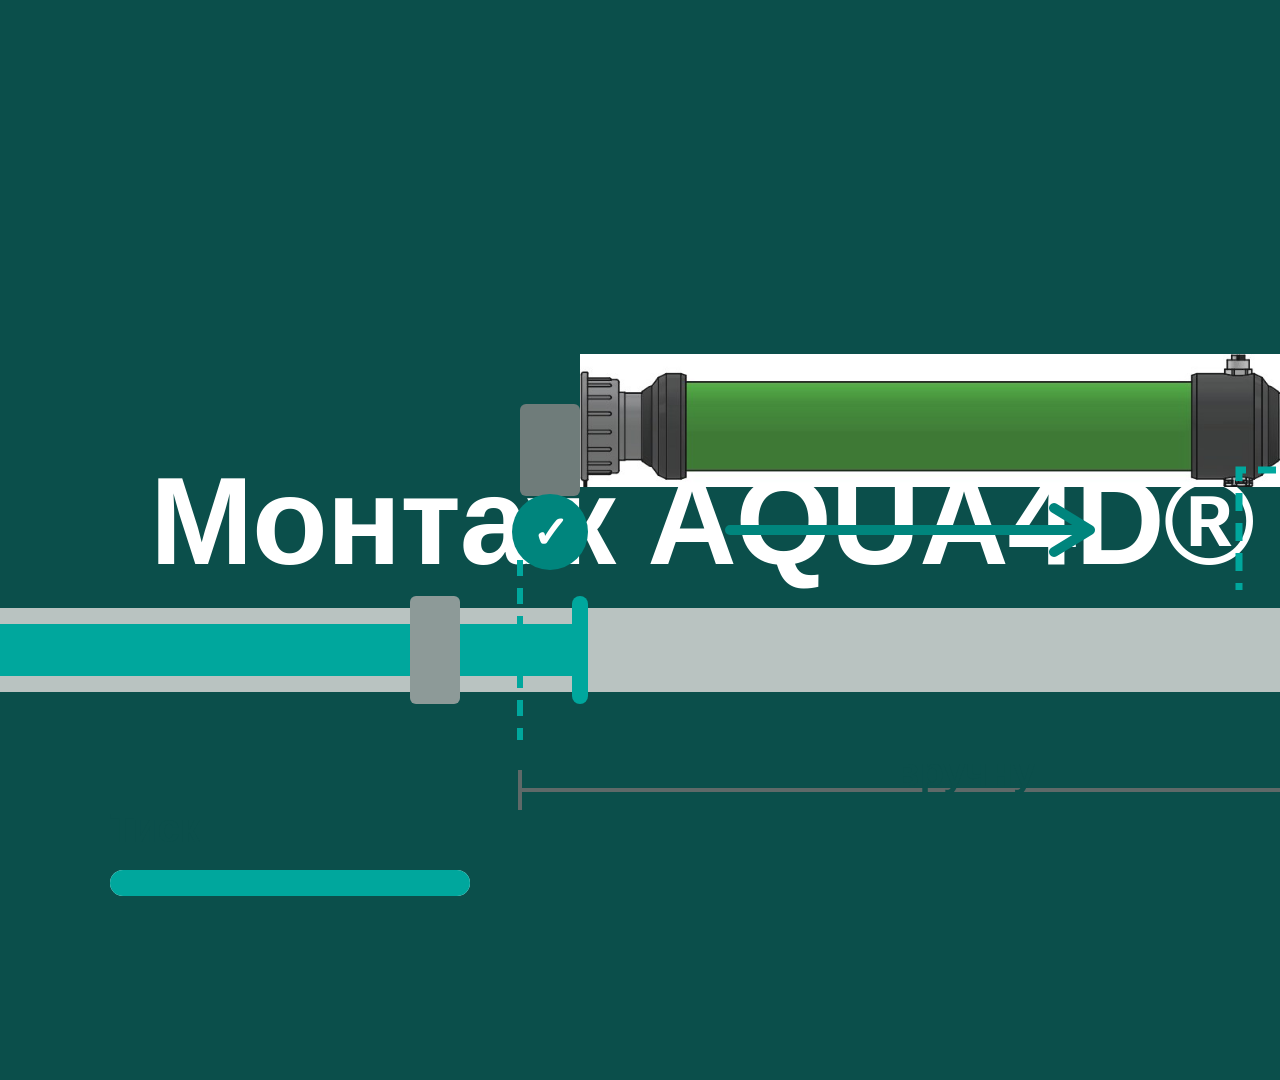
==== video/montazh/index.html @ 33a742f4 "Add HyperFrames installation video Co-Authored-By: Claude Opus 5.5 <noreply@anthropic.com>" ====
<!doctype html>
<html lang="uk">
<head>
<meta charset="UTF-8" />
<meta name="viewport" content="width=1920, height=1080" />
<script src="https://cdn.jsdelivr.net/npm/gsap@3.14.2/dist/gsap.min.js"></script>
<style>
:root { --teal:#00a79d; --deep:#0b4f4b; --mint:#6fe3da; --soft:#e6f6f5; --ink:#231f20; --muted:#5f6968; --steel:#b9c3c1; --steel2:#8d9a98; }
* { margin:0; padding:0; box-sizing:border-box; }
html,body { width:1920px; height:1080px; overflow:hidden; background:#fff; }
#root { position:relative; width:1920px; height:1080px; overflow:hidden; font-family:"Montserrat",sans-serif; color:var(--ink); background:#fff; }
.full { position:absolute; inset:0; }
.dark { background:var(--deep); color:#fff; display:flex; flex-direction:column; justify-content:center; padding:0 150px; }
.dark h1 { font-size:124px; font-weight:800; line-height:1.05; letter-spacing:-.01em; }
.dark .sub { font-size:48px; font-weight:500; color:var(--mint); margin-top:34px; }
.dark .rule { width:150px; height:8px; background:var(--mint); border-radius:4px; margin-bottom:44px; transform-origin:0 50%; }
.step { position:absolute; left:110px; top:84px; width:1320px; height:300px; }
.badge { position:absolute; left:0; top:0; width:108px; height:108px; border-radius:54px; background:#00857d; color:#fff; font-size:60px; font-weight:800; display:flex; align-items:center; justify-content:center; }
.step h2 { position:absolute; left:140px; top:12px; width:1180px; font-size:70px; font-weight:800; color:var(--deep); line-height:1.08; }
.step p { position:absolute; left:140px; top:112px; width:1180px; font-size:42px; font-weight:500; line-height:1.3; color:var(--muted); }
.pipe { position:absolute; top:608px; height:84px; background:var(--steel); }
.channel { position:absolute; top:624px; height:52px; background:var(--teal); transform-origin:0 50%; }
.part { position:absolute; background:var(--steel2); border-radius:6px; }
.ring { position:absolute; width:16px; height:108px; top:596px; border-radius:8px; background:var(--teal); }
#tu { position:absolute; left:580px; top:584px; width:760px; height:133px; }
#cu { position:absolute; left:1490px; top:150px; width:220px; height:224px; }
svg.ov { position:absolute; left:0; top:0; width:1920px; height:1080px; }
.lb { position:absolute; font-size:40px; font-weight:600; color:var(--deep); }
.chain { position:absolute; left:110px; top:420px; width:1700px; display:flex; align-items:center; justify-content:space-between; }
.node { width:330px; height:190px; border-radius:30px; border:4px solid var(--steel); background:#fff; display:flex; align-items:center; justify-content:center; font-size:40px; font-weight:700; color:var(--ink); }
.node.main { background:#00857d; border-color:#00857d; color:#fff; }
.arw { font-size:64px; font-weight:700; color:var(--teal); }
.note { position:absolute; left:110px; top:720px; width:1700px; font-size:42px; font-weight:500; color:var(--muted); line-height:1.4; }
.end p { font-size:46px; font-weight:500; margin-top:26px; }
.end .mail { color:var(--mint); font-weight:700; }
.end .small { font-size:30px; color:#bfe5e1; margin-top:64px; }
.bar { position:absolute; left:110px; top:870px; width:360px; height:26px; border-radius:13px; background:var(--soft); overflow:hidden; }
#barf { position:absolute; left:0; top:0; width:360px; height:26px; background:var(--teal); transform-origin:0 50%; }
.tick { position:absolute; width:76px; height:76px; border-radius:38px; background:#00857d; color:#fff; font-size:44px; font-weight:800; display:flex; align-items:center; justify-content:center; }
</style>
</head>
<body>
<div id="root" data-composition-id="root" data-width="1920" data-height="1080" data-start="0" data-duration="53" data-fps="30">

  <div id="title" class="clip full dark" data-start="0" data-duration="4.4" data-track-index="1" data-hold="true">
    <div class="rule" id="trule"></div>
    <h1 id="th">Монтаж AQUA4D®</h1>
    <div class="sub" id="ts">Швейцарська система обробки води без хімії</div>
  </div>

  <div id="place" class="clip full" data-start="4.4" data-duration="6.6" data-track-index="1">
    <div class="step" style="width:1700px">
      <div class="badge" id="s1b">1</div>
      <h2 id="s1h" style="width:1500px">Обираємо місце</h2>
      <p id="s1p" style="width:1500px">Система стоїть після насосів, добрив і фільтрів.</p>
    </div>
    <div class="chain">
      <div class="node" id="n1">Насос</div><div class="arw" id="a1">→</div>
      <div class="node" id="n2">Добрива</div><div class="arw" id="a2">→</div>
      <div class="node" id="n3">Фільтри</div><div class="arw" id="a3">→</div>
      <div class="node main" id="n4">AQUA4D®</div>
    </div>
    <div class="note" id="pnote">Відстань: 3 м від великих двигунів, 2 м після малих насосів.</div>
  </div>

  <div id="stage" class="clip full" data-start="11" data-duration="37" data-track-index="2">
    <div class="pipe" id="pl" style="left:0;width:520px"></div>
    <div class="pipe" id="pr" style="left:1400px;width:520px"></div>
    <div class="pipe" id="pm" style="left:520px;width:880px"></div>
    <div class="channel" id="wl" style="left:0;width:580px"></div>
    <div class="channel" id="wr" style="left:1340px;width:580px"></div>
    <div class="part" id="fl" style="left:470px;top:596px;width:50px;height:108px"></div>
    <div class="part" id="fr" style="left:1400px;top:596px;width:50px;height:108px"></div>
    <div class="part" id="al" style="left:520px;top:604px;width:60px;height:92px;background:#6f7c7a"></div>
    <div class="part" id="ar" style="left:1340px;top:604px;width:60px;height:92px;background:#6f7c7a"></div>
    <div class="ring" id="rl" style="left:572px"></div>
    <div class="ring" id="rr" style="left:1332px"></div>
    <img id="tu" src="assets/tu-unit.jpg" alt="Блок обробки AQUA4D" />
    <img id="cu" src="assets/cu-h-00.jpg" alt="Блок керування AQUA4D" />
    <svg class="ov" viewBox="0 0 1920 1080" data-layout-allow-overlap>
      <path id="cutl" d="M520 560V740" stroke="#00a79d" stroke-width="6" stroke-dasharray="16 12" fill="none"/>
      <path id="cutr" d="M1400 560V740" stroke="#00a79d" stroke-width="6" stroke-dasharray="16 12" fill="none"/>
      <path id="dim" d="M520 790H1400M520 770v40M1400 770v40" stroke="#5f6968" stroke-width="4" fill="none"/>
      <path id="flowarrow" d="M780 530H1140M1104 508l36 22-36 22" stroke="#00857d" stroke-width="10" stroke-linecap="round" stroke-linejoin="round" fill="none"/>
      <path id="cable" d="M1600 374V470H1239V590" stroke="#00a79d" stroke-width="7" stroke-dasharray="18 12" fill="none"/>
      <path id="power" d="M1710 262H1860" stroke="#5f6968" stroke-width="6" fill="none"/>
      <path id="ground" d="M1600 692V810M1560 810h80M1574 826h52M1588 842h24" stroke="#5f6968" stroke-width="7" stroke-linecap="round" fill="none"/>
    </svg>
    <div class="lb" id="handlb" style="left:800px;top:750px;width:330px;text-align:center">вручну</div>
    <div class="lb" id="powlb" style="left:1720px;top:206px;font-size:34px;white-space:nowrap">100–240 В</div>
    <div class="lb" id="presslb" style="left:110px;top:806px">Тиск</div>
    <div class="bar" id="bar"><div id="barf"></div></div>
    <div class="tick" id="t1" style="left:512px;top:494px">✓</div>
    <div class="tick" id="t2" style="left:1332px;top:494px">✓</div>
  </div>

    <div id="s2" class="clip step" data-start="11" data-duration="7" data-track-index="3">
      <div class="badge" id="s2b">2</div>
      <h2 id="s2h">Готуємо трубу</h2>
      <p id="s2p">Вирізаємо ділянку під блок обробки.<br>Довжина залежить від моделі.</p>
    </div>
    <div id="s3" class="clip step" data-start="18" data-duration="6" data-track-index="3">
      <div class="badge" id="s3b">3</div>
      <h2 id="s3h">Ставимо адаптери</h2>
      <p id="s3p">Перевіряємо ущільнювальні кільця.</p>
    </div>
    <div id="s4" class="clip step" data-start="24" data-duration="7" data-track-index="3">
      <div class="badge" id="s4b">4</div>
      <h2 id="s4h">Встановлюємо блок обробки</h2>
      <p id="s4p">Закручуємо вручну, без інструментів.<br>Стрілка на блоці — за потоком води.</p>
    </div>
    <div id="s5" class="clip step" data-start="31" data-duration="6" data-track-index="3">
      <div class="badge" id="s5b">5</div>
      <h2 id="s5h">Підключаємо блок керування</h2>
      <p id="s5p">Кабель до блока обробки,<br>живлення 100–240 В.</p>
    </div>
    <div id="s6" class="clip step" data-start="37" data-duration="4" data-track-index="3">
      <div class="badge" id="s6b">6</div>
      <h2 id="s6h">Заземлення</h2>
      <p id="s6p">Виробник рекомендує заземлення води.</p>
    </div>
    <div id="s7" class="clip step" data-start="41" data-duration="7" data-track-index="3">
      <div class="badge" id="s7b">7</div>
      <h2 id="s7h">Пускаємо воду</h2>
      <p id="s7p">Поступово піднімаємо тиск<br>і перевіряємо, чи немає протікань.</p>
    </div>

  <div id="end" class="clip full dark end" data-start="48" data-duration="5" data-track-index="4">
    <div id="elogo"><svg viewBox="0 0 1674.78 294.765" width="620"><g fill="#fff"><path d="M53.1 91.45h18.78l52.6 120.22H99.65l-11.37-27.48H35.35l-11 27.51H0Zm27.59 74.37-18.81-48.9-19.14 48.9Z"/><path d="M222.75 91.45h21.72v101.2h51.9v19h-73.62Z"/><path d="M397.05 91.45h78.83v18.67h-57.1v32.95h53.79v18h-53.79v50.6h-21.73Z"/><path d="M620.32 91.45h18.79l52.59 120.22h-24.82l-11.39-27.48h-52.93l-11 27.51h-24.34Zm27.56 74.37-18.79-48.9-19.14 48.9Z"/><path d="M1185.67 91.44h24.31l33.61 92.55h.69l34-92.55h23.45l-49 120.23h-18.79Z"/><path d="M1399.62 91.44h80.86v18.68h-59.13v30.57h56v18h-56v34h62.24v19h-84Z"/><path d="M1615.65 110.12h-37.42V91.44h96.55v18.68h-37.41v101.55h-21.72Z"/></g><g fill="#6fe3da"><path d="M934.39 0a146.67 146.67 0 0 0-73.35 19.52L791.88 4.24l14.93 69.3a147.41 147.41 0 0 0 196.52 204.12v-72a90.28 90.28 0 1 1-69-148.53c21.19 0 40.24 7.84 56.84 20.15 31.17 23.13 32.84 64 32.84 97.15v117.76h57.7V153.55C1081.77 61.19 1015.78 0 934.39 0Z"/><circle cx="903.55" cy="123.85" r="32.5"/></g></svg></div>
    <p id="e1" style="margin-top:60px">Офіційний дистриб'ютор AQUA4D® в Україні</p>
    <p id="e2">Монтаж і сервіс — наша команда</p>
    <p id="e3" class="mail">info@alfa-vet.com</p>
    <p id="e4" class="small">Схема спрощена. Порядок залежить від моделі.</p>
  </div>
</div>

<script>
const tl = gsap.timeline({ paused:true });
const out = "power3.out", io = "power2.inOut";
const inText = (ids, t) => ids.forEach((id,i) => tl.from(id, { opacity:0, y:26, duration:.6, ease:out }, t + i*.14));

// title
tl.from("#trule", { scaleX:0, duration:.7, ease:out }, .2);

// step 1
inText(["#s1b","#s1h","#s1p"], 4.6);
["#n1","#a1","#n2","#a2","#n3","#a3","#n4"].forEach((id,i) => tl.from(id, { opacity:0, x:-40, duration:.45, ease:out }, 5.4 + i*.3));
tl.to("#n4", { scale:1.08, duration:.5, ease:io }, 7.8);
tl.to("#n4", { scale:1, duration:.5, ease:io }, 8.3);
tl.from("#pnote", { opacity:0, y:20, duration:.6, ease:out }, 7.8);

// initial stage state
const hide = "#fl,#fr,#al,#ar,#rl,#rr,#tu,#cu,#cutl,#cutr,#dim,#flowarrow,#cable,#power,#ground,#handlb,#powlb,#presslb,#bar,#t1,#t2";
tl.set(hide, { opacity:0 }, 0);
tl.set("#wl,#wr", { scaleX:0 }, 0);
tl.set("#barf", { scaleX:0 }, 0);

// step 2: cut
inText(["#s2b","#s2h","#s2p"], 11.2);
tl.to("#cutl,#cutr", { opacity:1, duration:.4 }, 12.4);
tl.to("#dim", { opacity:1, duration:.5 }, 12.9);
tl.to("#pm", { y:120, opacity:0, duration:1, ease:"power2.in" }, 14);
tl.to("#cutl,#cutr", { opacity:0, duration:.3 }, 15);
tl.to("#fl", { opacity:1, duration:.01 }, 15.4);
tl.to("#fr", { opacity:1, duration:.01 }, 15.4);
tl.from("#fl", { x:-60, duration:.6, ease:out }, 15.4);
tl.from("#fr", { x:60, duration:.6, ease:out }, 15.4);
tl.to("#dim", { opacity:0, duration:.4 }, 17.3);

// step 3: adaptors
inText(["#s3b","#s3h","#s3p"], 18.2);
tl.to("#al,#ar", { opacity:1, duration:.01 }, 19.2);
tl.from("#al", { y:-200, duration:.8, ease:out }, 19.2);
tl.from("#ar", { y:-200, duration:.8, ease:out }, 19.4);
tl.to("#rl,#rr", { opacity:1, duration:.4 }, 20.6);
tl.to("#rl,#rr", { scaleY:1.18, duration:.45, ease:io }, 21);
tl.to("#rl,#rr", { scaleY:1, duration:.45, ease:io }, 21.45);
tl.to("#rl,#rr", { opacity:0, duration:.4 }, 23);

// step 4: treatment unit
inText(["#s4b","#s4h","#s4p"], 24.2);
tl.to("#tu", { opacity:1, duration:.01 }, 25);
tl.from("#tu", { y:-230, duration:1.1, ease:out }, 25);
tl.to("#handlb", { opacity:1, duration:.4 }, 26.4);
tl.to("#flowarrow", { opacity:1, duration:.5 }, 27.6);
tl.from("#flowarrow", { x:-50, duration:.7, ease:out }, 27.6);
tl.to("#handlb", { opacity:0, duration:.3 }, 30.4);

// step 5: control unit
inText(["#s5b","#s5h","#s5p"], 31.2);
tl.to("#cu", { opacity:1, duration:.01 }, 32);
tl.from("#cu", { scale:.8, duration:.7, ease:out }, 32);
tl.to("#cable", { opacity:1, duration:.7 }, 33);
tl.to("#power", { opacity:1, duration:.4 }, 34.2);
tl.to("#powlb", { opacity:1, duration:.4 }, 34.4);

// step 6: ground
inText(["#s6b","#s6h","#s6p"], 37.2);
tl.to("#ground", { opacity:1, duration:.6 }, 38.2);

// step 7: water
inText(["#s7b","#s7h","#s7p"], 41.2);
tl.to("#presslb,#bar", { opacity:1, duration:.4 }, 42);
tl.to("#barf", { scaleX:1, duration:4, ease:"none" }, 42.4);
tl.to("#wl", { scaleX:1, duration:1.8, ease:"none" }, 42.4);
tl.to("#wr", { scaleX:1, duration:1.8, ease:"none" }, 44.2);
tl.to("#t1,#t2", { opacity:1, duration:.4 }, 46.2);

// end
tl.from("#end", { opacity:0, duration:.5 }, 48);
inText(["#elogo","#e1","#e2","#e3","#e4"], 48.2);

window.__timelines = window.__timelines || {};
window.__timelines["root"] = tl;
</script>
</body>
</html>
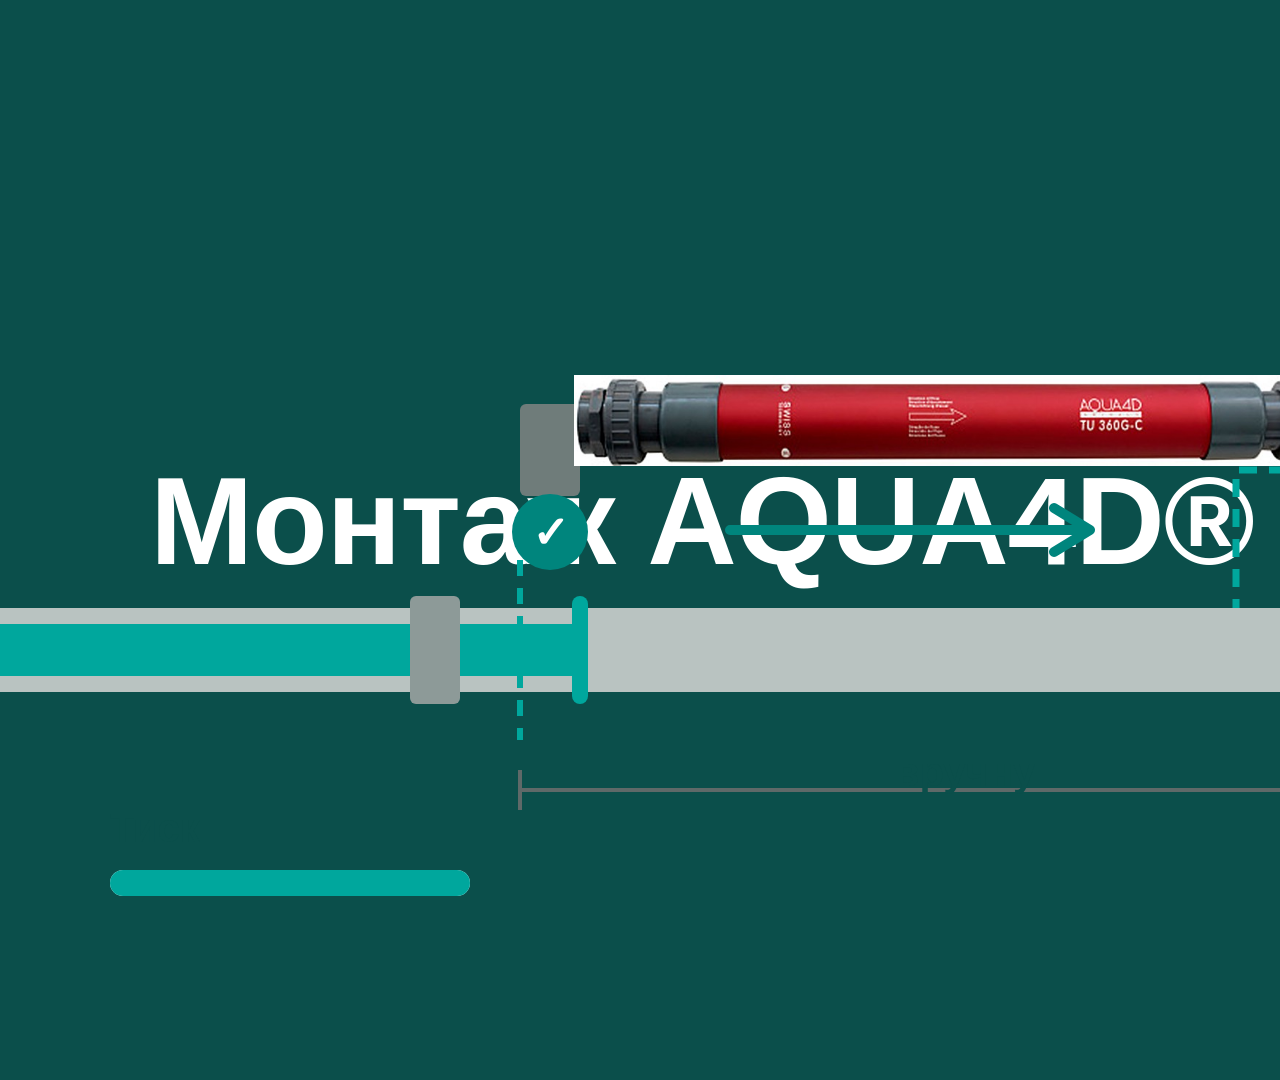
==== commit e850a1b1: "Use official AQUA4D livestock equipment on site and in video Co-Authored-By: Claude Opus 5.5 <norepl" ====
--- a/video/montazh/index.html
+++ b/video/montazh/index.html
@@ -22,8 +22,8 @@
 .channel { position:absolute; top:624px; height:52px; background:var(--teal); transform-origin:0 50%; }
 .part { position:absolute; background:var(--steel2); border-radius:6px; }
 .ring { position:absolute; width:16px; height:108px; top:596px; border-radius:8px; background:var(--teal); }
-#tu { position:absolute; left:580px; top:584px; width:760px; height:133px; }
-#cu { position:absolute; left:1490px; top:150px; width:220px; height:224px; }
+#tu { position:absolute; left:574px; top:605px; width:772px; height:91px; }
+#cu { position:absolute; left:1380px; top:190px; width:340px; height:221px; }
 svg.ov { position:absolute; left:0; top:0; width:1920px; height:1080px; }
 .lb { position:absolute; font-size:40px; font-weight:600; color:var(--deep); }
 .chain { position:absolute; left:110px; top:420px; width:1700px; display:flex; align-items:center; justify-content:space-between; }
@@ -40,7 +40,7 @@
 </style>
 </head>
 <body>
-<div id="root" data-composition-id="root" data-width="1920" data-height="1080" data-start="0" data-duration="53" data-fps="30">
+<div id="root" data-composition-id="root" data-width="1920" data-height="1080" data-start="0" data-duration="57" data-fps="30">
 
   <div id="title" class="clip full dark" data-start="0" data-duration="4.4" data-track-index="1" data-hold="true">
     <div class="rule" id="trule"></div>
@@ -75,19 +75,19 @@
     <div class="part" id="ar" style="left:1340px;top:604px;width:60px;height:92px;background:#6f7c7a"></div>
     <div class="ring" id="rl" style="left:572px"></div>
     <div class="ring" id="rr" style="left:1332px"></div>
-    <img id="tu" src="assets/tu-unit.jpg" alt="Блок обробки AQUA4D" />
-    <img id="cu" src="assets/cu-h-00.jpg" alt="Блок керування AQUA4D" />
+    <img id="tu" src="assets/tu-360.jpg" alt="Блок обробки AQUA4D" />
+    <img id="cu" src="assets/cu-fpro.jpg" alt="Блок керування AQUA4D" />
     <svg class="ov" viewBox="0 0 1920 1080" data-layout-allow-overlap>
       <path id="cutl" d="M520 560V740" stroke="#00a79d" stroke-width="6" stroke-dasharray="16 12" fill="none"/>
       <path id="cutr" d="M1400 560V740" stroke="#00a79d" stroke-width="6" stroke-dasharray="16 12" fill="none"/>
       <path id="dim" d="M520 790H1400M520 770v40M1400 770v40" stroke="#5f6968" stroke-width="4" fill="none"/>
       <path id="flowarrow" d="M780 530H1140M1104 508l36 22-36 22" stroke="#00857d" stroke-width="10" stroke-linecap="round" stroke-linejoin="round" fill="none"/>
-      <path id="cable" d="M1600 374V470H1239V590" stroke="#00a79d" stroke-width="7" stroke-dasharray="18 12" fill="none"/>
-      <path id="power" d="M1710 262H1860" stroke="#5f6968" stroke-width="6" fill="none"/>
+      <path id="cable" d="M1438 411V470H1236V608" stroke="#00a79d" stroke-width="7" stroke-dasharray="18 12" fill="none"/>
+      <path id="power" d="M1720 302H1860" stroke="#5f6968" stroke-width="6" fill="none"/>
       <path id="ground" d="M1600 692V810M1560 810h80M1574 826h52M1588 842h24" stroke="#5f6968" stroke-width="7" stroke-linecap="round" fill="none"/>
     </svg>
     <div class="lb" id="handlb" style="left:800px;top:750px;width:330px;text-align:center">вручну</div>
-    <div class="lb" id="powlb" style="left:1720px;top:206px;font-size:34px;white-space:nowrap">100–240 В</div>
+    <div class="lb" id="powlb" style="left:1728px;top:246px;font-size:34px;white-space:nowrap">100–240 В</div>
     <div class="lb" id="presslb" style="left:110px;top:806px">Тиск</div>
     <div class="bar" id="bar"><div id="barf"></div></div>
     <div class="tick" id="t1" style="left:512px;top:494px">✓</div>
@@ -125,7 +125,14 @@
       <p id="s7p">Поступово піднімаємо тиск<br>і перевіряємо, чи немає протікань.</p>
     </div>
 
-  <div id="end" class="clip full dark end" data-start="48" data-duration="5" data-track-index="4">
+  <div id="real" class="clip full" data-start="48" data-duration="4" data-track-index="2">
+    <img id="rimg" src="assets/install-real.jpg" alt="Реальний монтаж AQUA4D" style="position:absolute;left:110px;top:170px;width:1080px;height:662px;border-radius:24px;object-fit:cover" />
+    <h2 id="rh" style="position:absolute;left:1250px;top:300px;width:570px;font-size:62px;font-weight:800;color:var(--deep);line-height:1.1">Так це виглядає на об'єкті</h2>
+    <p id="rp" style="position:absolute;left:1250px;top:520px;width:570px;font-size:38px;font-weight:500;color:var(--muted);line-height:1.3">Блок обробки на трубі, блок керування на стіні.</p>
+    <p id="rs" style="position:absolute;left:1250px;top:760px;width:570px;font-size:28px;color:var(--muted)">Фото: AQUA4D</p>
+  </div>
+
+  <div id="end" class="clip full dark end" data-start="52" data-duration="5" data-track-index="4">
     <div id="elogo"><svg viewBox="0 0 1674.78 294.765" width="620"><g fill="#fff"><path d="M53.1 91.45h18.78l52.6 120.22H99.65l-11.37-27.48H35.35l-11 27.51H0Zm27.59 74.37-18.81-48.9-19.14 48.9Z"/><path d="M222.75 91.45h21.72v101.2h51.9v19h-73.62Z"/><path d="M397.05 91.45h78.83v18.67h-57.1v32.95h53.79v18h-53.79v50.6h-21.73Z"/><path d="M620.32 91.45h18.79l52.59 120.22h-24.82l-11.39-27.48h-52.93l-11 27.51h-24.34Zm27.56 74.37-18.79-48.9-19.14 48.9Z"/><path d="M1185.67 91.44h24.31l33.61 92.55h.69l34-92.55h23.45l-49 120.23h-18.79Z"/><path d="M1399.62 91.44h80.86v18.68h-59.13v30.57h56v18h-56v34h62.24v19h-84Z"/><path d="M1615.65 110.12h-37.42V91.44h96.55v18.68h-37.41v101.55h-21.72Z"/></g><g fill="#6fe3da"><path d="M934.39 0a146.67 146.67 0 0 0-73.35 19.52L791.88 4.24l14.93 69.3a147.41 147.41 0 0 0 196.52 204.12v-72a90.28 90.28 0 1 1-69-148.53c21.19 0 40.24 7.84 56.84 20.15 31.17 23.13 32.84 64 32.84 97.15v117.76h57.7V153.55C1081.77 61.19 1015.78 0 934.39 0Z"/><circle cx="903.55" cy="123.85" r="32.5"/></g></svg></div>
     <p id="e1" style="margin-top:60px">Офіційний дистриб'ютор AQUA4D® в Україні</p>
     <p id="e2">Монтаж і сервіс — наша команда</p>
@@ -207,8 +214,10 @@
 tl.to("#t1,#t2", { opacity:1, duration:.4 }, 46.2);
 
 // end
-tl.from("#end", { opacity:0, duration:.5 }, 48);
-inText(["#elogo","#e1","#e2","#e3","#e4"], 48.2);
+tl.from("#rimg", { opacity:0, scale:1.03, duration:.7, ease:out }, 48);
+inText(["#rh","#rp","#rs"], 48.4);
+tl.from("#end", { opacity:0, duration:.5 }, 52);
+inText(["#elogo","#e1","#e2","#e3","#e4"], 52.2);
 
 window.__timelines = window.__timelines || {};
 window.__timelines["root"] = tl;
